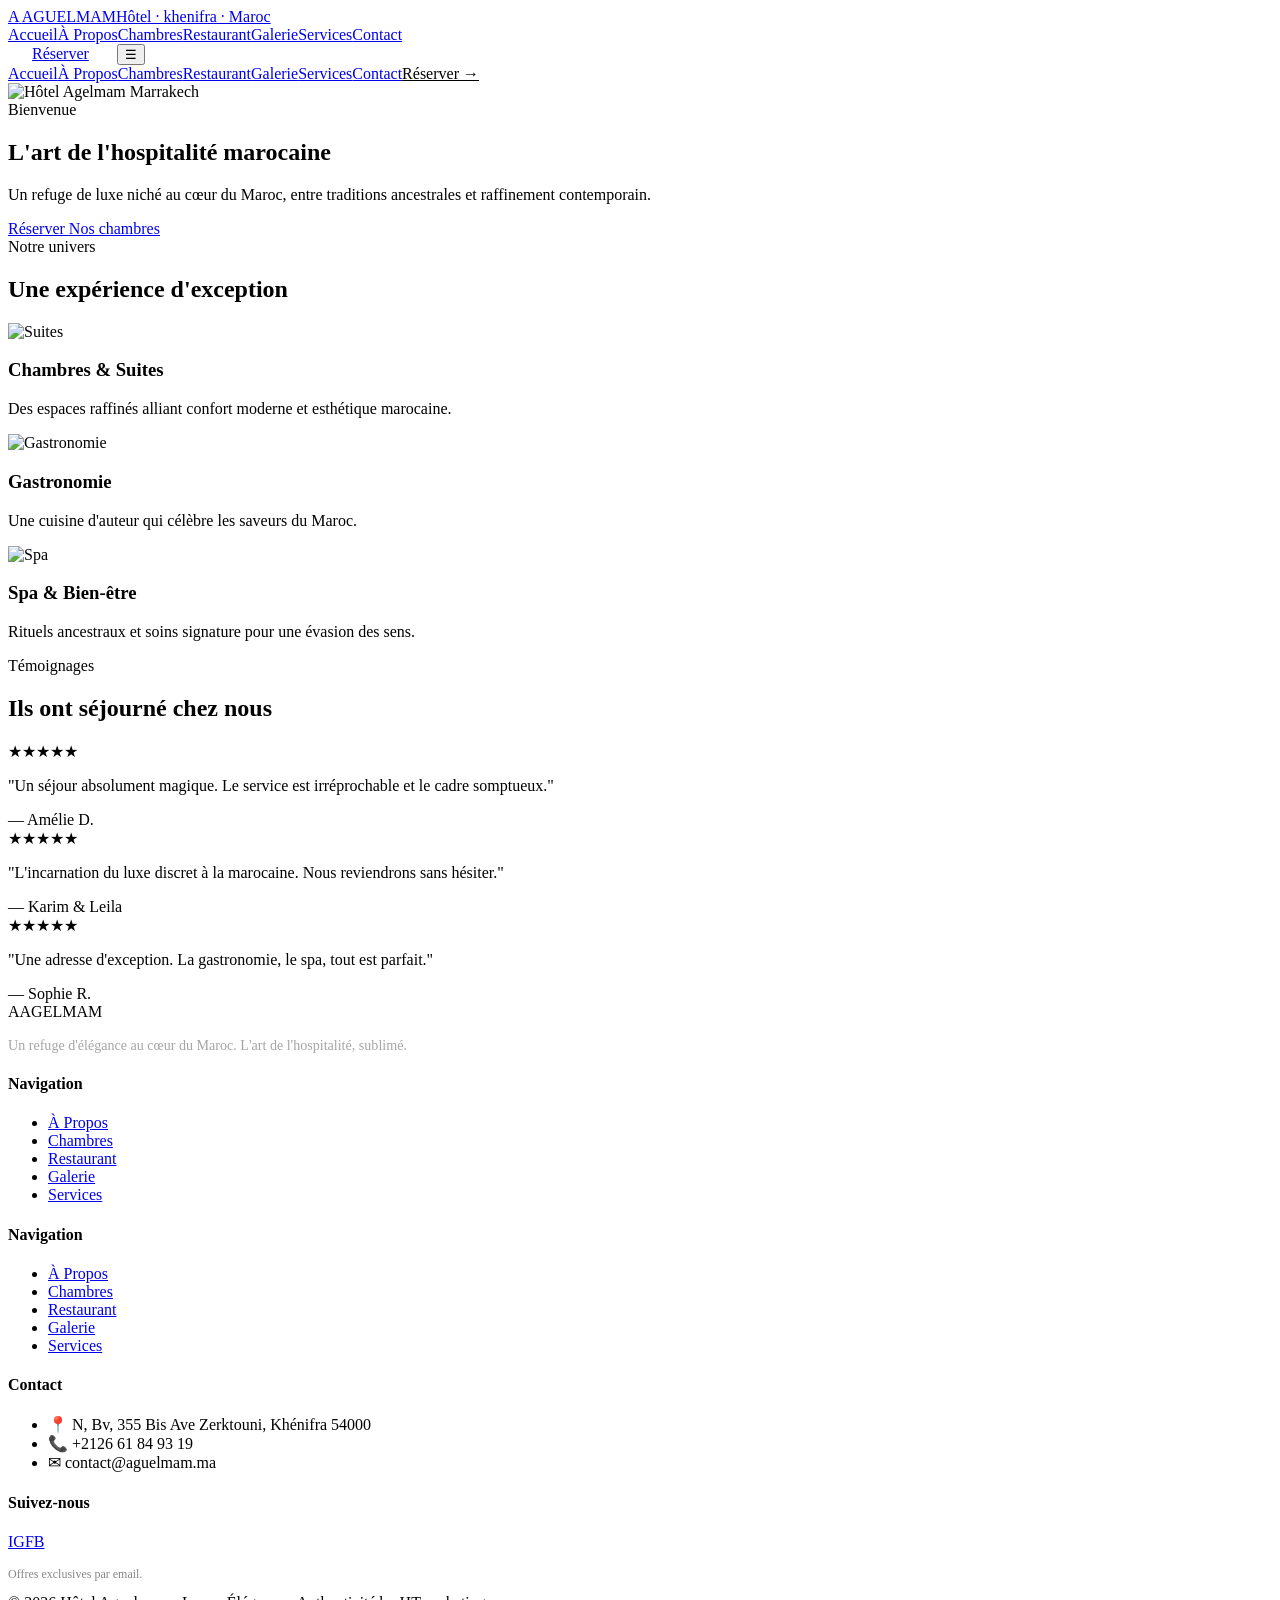
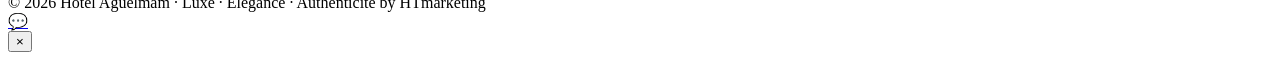
==== index.html @ d1f53323 "Add files via upload" ====
<!DOCTYPE html>
<html lang="fr">
<head>
<meta charset="UTF-8">
<meta name="viewport" content="width=device-width,initial-scale=1">
<title>Hôtel Aguelmam khenifra — Luxe & Élégance au Maroc</title>
<meta name="description" content="Hôtel Aguelmam, refuge de luxe au Maroc. Chambres raffinées, gastronomie, spa et hospitalité d'exception.">
<meta property="og:title" content="Hôtel Agelmam — Luxe & Élégance au Maroc">
<meta property="og:description" content="Hôtel Agelmam, refuge de luxe au Maroc. Chambres raffinées, gastronomie, spa et hospitalité d'exception.">
<meta property="og:type" content="website">
<meta name="twitter:card" content="summary_large_image">
<link rel="preconnect" href="https://fonts.googleapis.com">
<link rel="preconnect" href="https://fonts.gstatic.com" crossorigin>
<link href="https://fonts.googleapis.com/css2?family=Playfair+Display:wght@400;500;600;700&family=Inter:wght@300;400;500;600&display=swap" rel="stylesheet">
<link rel="stylesheet" href="css/style.css">
</head>
<body>
<header class="site" id="siteHeader">
  <div class="nav">
    <a href="index.html" class="brand">
      <span class="brand-logo">A</span>
      <span class="brand-name"><span class="n">AGUELMAM</span><span class="s">Hôtel · khenifra · Maroc</span></span>
    </a>
    <nav class="nav-links"><a href="index.html" class="active">Accueil</a><a href="a-propos.html" class="">À Propos</a><a href="chambres.html" class="">Chambres</a><a href="restaurant.html" class="">Restaurant</a><a href="galerie.html" class="">Galerie</a><a href="services.html" class="">Services</a><a href="contact.html" class="">Contact</a></nav>
    <a href="reservation.html" class="btn btn-red nav-cta" style="padding:.7rem 1.5rem">Réserver</a>
    <button class="burger" id="burger" aria-label="Menu">☰</button>
  </div>
  <div class="mobile-menu" id="mobileMenu"><a href="index.html">Accueil</a><a href="a-propos.html">À Propos</a><a href="chambres.html">Chambres</a><a href="restaurant.html">Restaurant</a><a href="galerie.html">Galerie</a><a href="services.html">Services</a><a href="contact.html">Contact</a><a href="reservation.html" style="color:var(--red-light);margin-top:.5rem">Réserver →</a></div>
</header>
<section class="hero">
  <img class="bg" src="images/hero.jpg" alt="Hôtel Agelmam Marrakech">
  <div class="hero-content">
    <span class="eyebrow">Bienvenue</span>
    <h1>L'art de <span class="red-text">l'hospitalité</span> marocaine</h1>
    <p>Un refuge de luxe niché au cœur du Maroc, entre traditions ancestrales et raffinement contemporain.</p>
    <div class="hero-cta">
     <a href="https://www.booking.com/hotel/ma/aguelmam.fr.html?aid=318615&label=New_French_FR_MA_26194234825-9NoJ4HrebFAr3iD1HWvj5gSM813024438222%3Apl%3Ata%3Ap1%3Ap2%3Aac%3Aap%3Aneg%3Afi%3Atikwl-194593856425%3Alp9260923%3Ali%3Adem%3Adm%3Aag26194234825%3Acmp388236625-9mdnR9%401783449981&sid=403a6f4781db33fbe6a3b3b63bbc7a65&all_sr_blocks=1682370003_439978169_3_2_0&checkin=2026-07-21&checkout=2026-07-28&dest_id=-37492&dest_type=city&dist=0&group_adults=2&group_children=0&hapos=1&highlighted_blocks=1682370003_439978169_3_2_0&hpos=1&matching_block_id=1682370003_439978169_3_2_0&no_rooms=1&req_adults=2&req_children=0&room1=A%2CA&sb_price_type=total&sr_order=popularity&sr_pri_blocks=1682370003_439978169_3_2_0__35700&srepoch=1783478584&srpvid=7fa3131594fa03c0&type=total&ucfs=1&" class="btn btn-red" target="_blank" rel="noopener">
    Réserver
</a>
      <a href="chambres.html" class="btn btn-outline">Nos chambres</a>
    </div>
  </div>
</section>

<section class="pad container reveal">
  <div class="section-head"><span class="eyebrow">Notre univers</span><h2>Une expérience <span class="red-text">d'exception</span></h2></div>
  <div class="grid grid-3">
    <div class="card"><img src="images/room-suite.jpg" alt="Suites"><div class="card-body"><h3>Chambres & Suites</h3><p>Des espaces raffinés alliant confort moderne et esthétique marocaine.</p></div></div>
    <div class="card"><img src="images/dish.jpg" alt="Gastronomie"><div class="card-body"><h3>Gastronomie</h3><p>Une cuisine d'auteur qui célèbre les saveurs du Maroc.</p></div></div>
    <div class="card"><img src="images/spa.jpg" alt="Spa"><div class="card-body"><h3>Spa & Bien-être</h3><p>Rituels ancestraux et soins signature pour une évasion des sens.</p></div></div>
  </div>
</section>

<section class="pad container reveal">
  <div class="section-head"><span class="eyebrow">Témoignages</span><h2>Ils ont <span class="red-text">séjourné</span> chez nous</h2></div>
  <div class="grid grid-3">
    <div class="review"><div class="stars">★★★★★</div><p>"Un séjour absolument magique. Le service est irréprochable et le cadre somptueux."</p><div class="who">— Amélie D.</div></div>
    <div class="review"><div class="stars">★★★★★</div><p>"L'incarnation du luxe discret à la marocaine. Nous reviendrons sans hésiter."</p><div class="who">— Karim & Leila</div></div>
    <div class="review"><div class="stars">★★★★★</div><p>"Une adresse d'exception. La gastronomie, le spa, tout est parfait."</p><div class="who">— Sophie R.</div></div>
  </div>
</section>
<footer class="site">
  <div class="cols">
    <div>
      <div class="brand" style="margin-bottom:1rem"><span class="brand-logo">A</span><span class="brand-name"><span class="n">AGELMAM</span></span></div>
      <p style="color:#a5a5a5;font-size:.88rem">Un refuge d'élégance au cœur du Maroc. L'art de l'hospitalité, sublimé.</p>
    </div>
    <div><h4>Navigation</h4><ul>
      <li><a href="a-propos.html">À Propos</a></li>
      <li><a href="chambres.html">Chambres</a></li>
      <li><a href="restaurant.html">Restaurant</a></li>
      <li><a href="galerie.html">Galerie</a></li>
      <li><a href="services.html">Services</a></li>
    </ul></div>
    <div><h4>Navigation</h4><ul>
      <li><a href="a-propos.html">À Propos</a></li>
      <li><a href="chambres.html">Chambres</a></li>
      <li><a href="restaurant.html">Restaurant</a></li>
      <li><a href="galerie.html">Galerie</a></li>
      <li><a href="services.html">Services</a></li>
    </ul></div>
    <div><h4>Contact</h4><ul>
      <li>📍 N, Bv, 355 Bis Ave Zerktouni, Khénifra 54000</li>
      <li>📞 +2126 61 84 93 19</li>
      <li>✉ contact@aguelmam.ma</li>
    </ul></div>
    <div><h4>Suivez-nous</h4>
      <div class="socials"><a href="#" aria-label="Instagram">IG</a><a href="#" aria-label="Facebook">FB</a></div>
      <p style="color:#888;font-size:.75rem;margin-top:1rem">Offres exclusives par email.</p>
    </div>
  </div>
  <div class="bottom">© 2026 Hôtel Aguelmam · Luxe · Élégance · Authenticité by HTmarketing</div>
</footer>
<a href="https://wa.me/61849319" class="wa-float" aria-label="WhatsApp" target="_blank" rel="noopener">💬</a>
<div class="lb" id="lightbox"><button class="close" id="lbClose">×</button><img id="lbImg" alt=""></div>
<script src="js/main.js"></script>
</body></html>
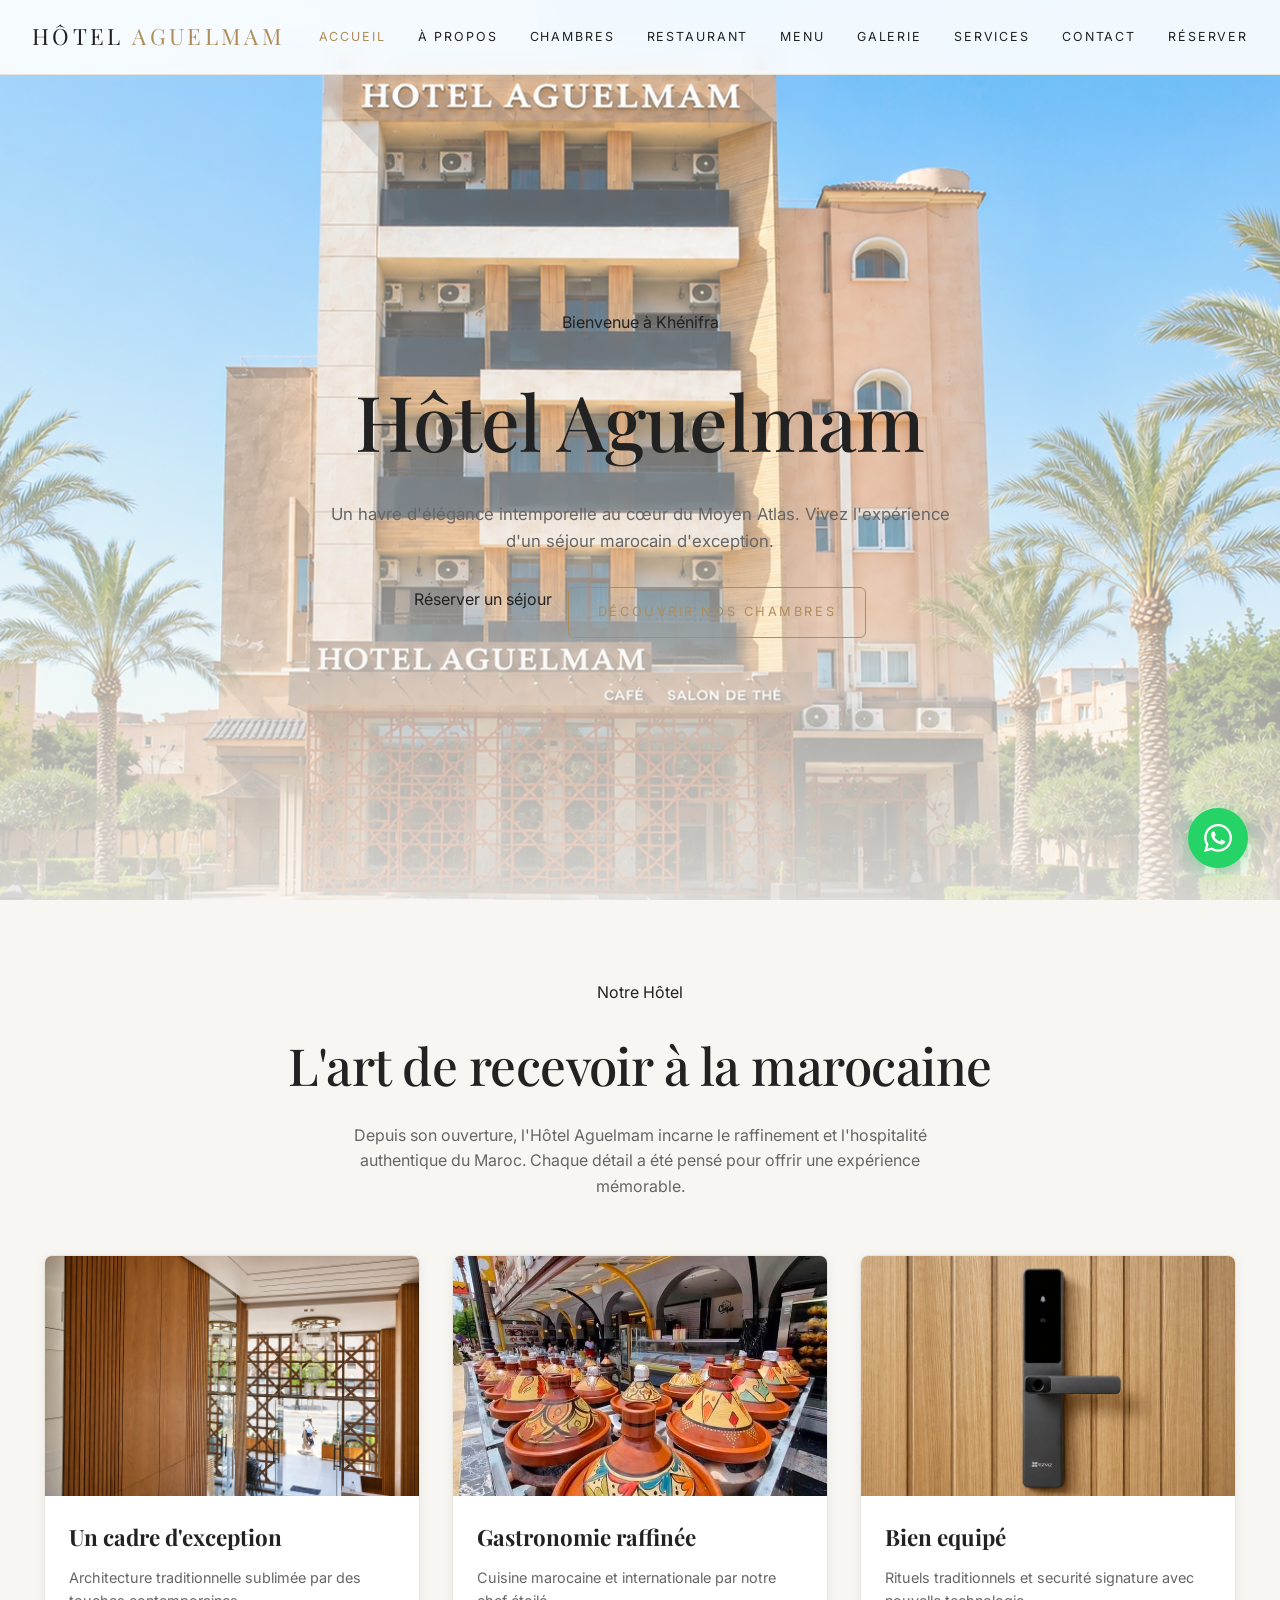
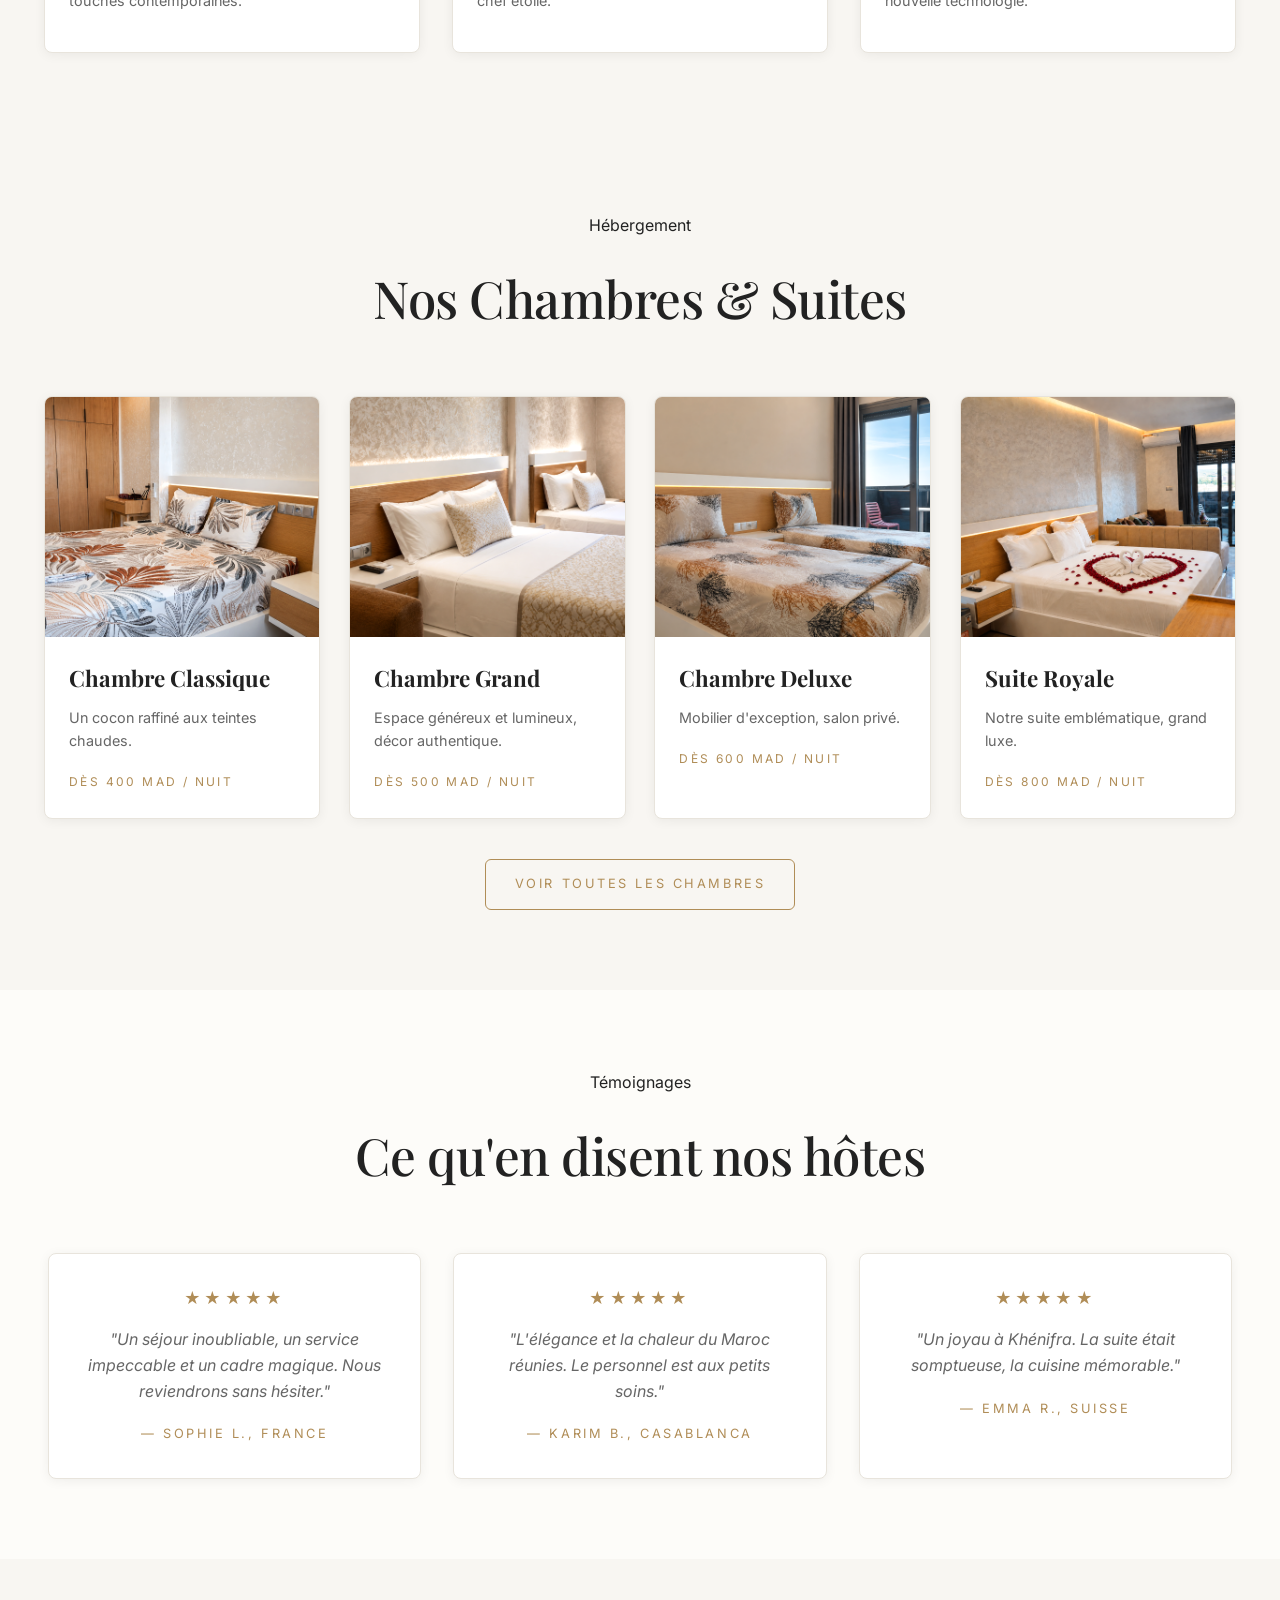
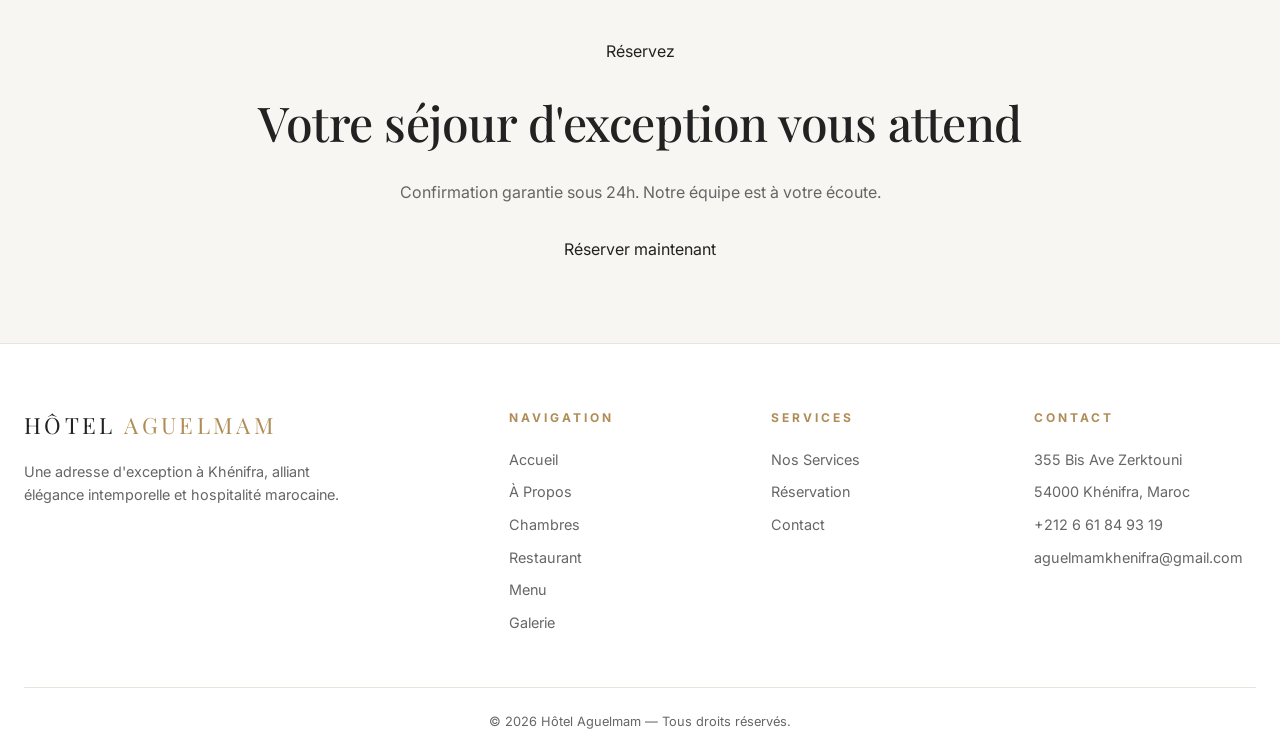
==== commit bc31abec: "kk" ====
--- a/index.html
+++ b/index.html
@@ -1,97 +1,138 @@
 <!DOCTYPE html>
 <html lang="fr">
 <head>
-<meta charset="UTF-8">
-<meta name="viewport" content="width=device-width,initial-scale=1">
-<title>Hôtel Aguelmam khenifra — Luxe & Élégance au Maroc</title>
-<meta name="description" content="Hôtel Aguelmam, refuge de luxe au Maroc. Chambres raffinées, gastronomie, spa et hospitalité d'exception.">
-<meta property="og:title" content="Hôtel Agelmam — Luxe & Élégance au Maroc">
-<meta property="og:description" content="Hôtel Agelmam, refuge de luxe au Maroc. Chambres raffinées, gastronomie, spa et hospitalité d'exception.">
-<meta property="og:type" content="website">
-<meta name="twitter:card" content="summary_large_image">
-<link rel="preconnect" href="https://fonts.googleapis.com">
-<link rel="preconnect" href="https://fonts.gstatic.com" crossorigin>
-<link href="https://fonts.googleapis.com/css2?family=Playfair+Display:wght@400;500;600;700&family=Inter:wght@300;400;500;600&display=swap" rel="stylesheet">
-<link rel="stylesheet" href="css/style.css">
+  <meta charset="UTF-8" />
+  <meta name="viewport" content="width=device-width, initial-scale=1.0" />
+  <title>Hôtel Aguelmam — Luxe & Élégance à Khénifra</title>
+  <meta name="description" content="Découvrez l'Hôtel Aguelmam à Khénifra : chambres et suites de luxe, restaurant gastronomique, spa et hospitalité marocaine d'exception." />
+  <meta property="og:title" content="Hôtel Aguelmam — Luxe & Élégance à Khénifra" />
+  <meta property="og:description" content="Découvrez l'Hôtel Aguelmam à Khénifra : chambres et suites de luxe, restaurant gastronomique, spa et hospitalité marocaine d'exception." />
+  <meta property="og:type" content="website" />
+  <link rel="preconnect" href="https://fonts.googleapis.com" />
+  <link rel="preconnect" href="https://fonts.gstatic.com" crossorigin />
+  <link href="https://fonts.googleapis.com/css2?family=Playfair+Display:wght@400;500;600&family=Inter:wght@300;400;500;600&display=swap" rel="stylesheet" />
+  <link rel="stylesheet" href="assets/css/style.css" />
 </head>
 <body>
-<header class="site" id="siteHeader">
-  <div class="nav">
-    <a href="index.html" class="brand">
-      <span class="brand-logo">A</span>
-      <span class="brand-name"><span class="n">AGUELMAM</span><span class="s">Hôtel · khenifra · Maroc</span></span>
-    </a>
-    <nav class="nav-links"><a href="index.html" class="active">Accueil</a><a href="a-propos.html" class="">À Propos</a><a href="chambres.html" class="">Chambres</a><a href="restaurant.html" class="">Restaurant</a><a href="galerie.html" class="">Galerie</a><a href="services.html" class="">Services</a><a href="contact.html" class="">Contact</a></nav>
-    <a href="reservation.html" class="btn btn-red nav-cta" style="padding:.7rem 1.5rem">Réserver</a>
-    <button class="burger" id="burger" aria-label="Menu">☰</button>
-  </div>
-  <div class="mobile-menu" id="mobileMenu"><a href="index.html">Accueil</a><a href="a-propos.html">À Propos</a><a href="chambres.html">Chambres</a><a href="restaurant.html">Restaurant</a><a href="galerie.html">Galerie</a><a href="services.html">Services</a><a href="contact.html">Contact</a><a href="reservation.html" style="color:var(--red-light);margin-top:.5rem">Réserver →</a></div>
-</header>
-<section class="hero">
-  <img class="bg" src="images/hero.jpg" alt="Hôtel Agelmam Marrakech">
-  <div class="hero-content">
-    <span class="eyebrow">Bienvenue</span>
-    <h1>L'art de <span class="red-text">l'hospitalité</span> marocaine</h1>
-    <p>Un refuge de luxe niché au cœur du Maroc, entre traditions ancestrales et raffinement contemporain.</p>
-    <div class="hero-cta">
-     <a href="https://www.booking.com/hotel/ma/aguelmam.fr.html?aid=318615&label=New_French_FR_MA_26194234825-9NoJ4HrebFAr3iD1HWvj5gSM813024438222%3Apl%3Ata%3Ap1%3Ap2%3Aac%3Aap%3Aneg%3Afi%3Atikwl-194593856425%3Alp9260923%3Ali%3Adem%3Adm%3Aag26194234825%3Acmp388236625-9mdnR9%401783449981&sid=403a6f4781db33fbe6a3b3b63bbc7a65&all_sr_blocks=1682370003_439978169_3_2_0&checkin=2026-07-21&checkout=2026-07-28&dest_id=-37492&dest_type=city&dist=0&group_adults=2&group_children=0&hapos=1&highlighted_blocks=1682370003_439978169_3_2_0&hpos=1&matching_block_id=1682370003_439978169_3_2_0&no_rooms=1&req_adults=2&req_children=0&room1=A%2CA&sb_price_type=total&sr_order=popularity&sr_pri_blocks=1682370003_439978169_3_2_0__35700&srepoch=1783478584&srpvid=7fa3131594fa03c0&type=total&ucfs=1&" class="btn btn-red" target="_blank" rel="noopener">
-    Réserver
-</a>
-      <a href="chambres.html" class="btn btn-outline">Nos chambres</a>
+  <header class="site-header">
+    <a href="index.html" class="logo">Hôtel <span>Aguelmam</span></a>
+    <nav class="nav">
+      <a href="index.html">Accueil</a>
+      <a href="a-propos.html">À Propos</a>
+      <a href="chambres.html">Chambres</a>
+      <a href="restaurant.html">Restaurant</a>
+      <a href="menu.html">Menu</a>
+      <a href="galerie.html">Galerie</a>
+      <a href="services.html">Services</a>
+      <a href="contact.html">Contact</a>
+      <a href="reservation.html" class="btn-red">Réserver</a>
+    </nav>
+    <button class="menu-btn" aria-label="Menu">☰</button>
+  </header>
+  
+  <section class="hero">
+    <img src="assets/images/hero.jpg" alt="Hôtel Aguelmam" class="hero-img" />
+    <div class="hero-overlay"></div>
+    <div class="hero-content">
+      <span class="red-divider">Bienvenue à Khénifra</span>
+      <h1 class="font-display">Hôtel <span class="red-text">Aguelmam</span></h1>
+      <p>Un havre d'élégance intemporelle au cœur du Moyen Atlas. Vivez l'expérience d'un séjour marocain d'exception.</p>
+      <div class="hero-actions">
+        <a href="https://www.booking.com/hotel/ma/aguelmam-khenifra2.fr.html?aid=1376321&label=mkt123sc-769566c9-2590-459a-b2fd-91b4d5b155a3&sid=7dc924cb0d9f67ccc45be5beabd9aee2&all_sr_blocks=1688565202_440509239_3_1_0&checkin=2026-07-24&checkout=2026-07-29&dest_id=16885652&dest_type=hotel&dist=0&group_adults=2&group_children=0&hapos=1&highlighted_blocks=1688565202_440509239_3_1_0&hpos=1&matching_block_id=1688565202_440509239_3_1_0&no_rooms=1&req_adults=2&req_children=0&room1=A%2CA&sb_price_type=total&sr_order=popularity&sr_pri_blocks=1688565202_440509239_3_1_0__25500&srepoch=1784339428&srpvid=7daf0cef9762002e&type=total&ucfs=1&#hotelTmpl" class="btn-red">Réserver un séjour</a>
+        <a href="chambres.html" class="btn-outline">Découvrir nos chambres</a>
+      </div>
     </div>
-  </div>
-</section>
+  </section>
 
-<section class="pad container reveal">
-  <div class="section-head"><span class="eyebrow">Notre univers</span><h2>Une expérience <span class="red-text">d'exception</span></h2></div>
-  <div class="grid grid-3">
-    <div class="card"><img src="images/room-suite.jpg" alt="Suites"><div class="card-body"><h3>Chambres & Suites</h3><p>Des espaces raffinés alliant confort moderne et esthétique marocaine.</p></div></div>
-    <div class="card"><img src="images/dish.jpg" alt="Gastronomie"><div class="card-body"><h3>Gastronomie</h3><p>Une cuisine d'auteur qui célèbre les saveurs du Maroc.</p></div></div>
-    <div class="card"><img src="images/spa.jpg" alt="Spa"><div class="card-body"><h3>Spa & Bien-être</h3><p>Rituels ancestraux et soins signature pour une évasion des sens.</p></div></div>
-  </div>
-</section>
+  <section class="section">
+    <div class="section-title">
+      <span class="red-divider">Notre Hôtel</span>
+      <h2 class="font-display">L'art de recevoir <span class="red-text">à la marocaine</span></h2>
+      <p>Depuis son ouverture, l'Hôtel Aguelmam incarne le raffinement et l'hospitalité authentique du Maroc. Chaque détail a été pensé pour offrir une expérience mémorable.</p>
+    </div>
+    <div class="grid-3">
+      <div class="card"><img src="assets/images/lobby.jpg" alt="Lobby" /><div class="card-body"><h3>Un cadre d'exception</h3><p>Architecture traditionnelle sublimée par des touches contemporaines.</p></div></div>
+      <div class="card"><img src="assets/images/dish - Copie.jpg" alt="Restaurant" /><div class="card-body"><h3>Gastronomie raffinée</h3><p>Cuisine marocaine et internationale par notre chef étoilé.</p></div></div>
+      <div class="card"><img src="assets/images/spa.jpg" alt="Spa" /><div class="card-body"><h3>Bien equipé </h3><p>Rituels traditionnels et securité  signature  avec nouvelle technologie.</p></div></div>
+    </div>
+  </section>
 
-<section class="pad container reveal">
-  <div class="section-head"><span class="eyebrow">Témoignages</span><h2>Ils ont <span class="red-text">séjourné</span> chez nous</h2></div>
-  <div class="grid grid-3">
-    <div class="review"><div class="stars">★★★★★</div><p>"Un séjour absolument magique. Le service est irréprochable et le cadre somptueux."</p><div class="who">— Amélie D.</div></div>
-    <div class="review"><div class="stars">★★★★★</div><p>"L'incarnation du luxe discret à la marocaine. Nous reviendrons sans hésiter."</p><div class="who">— Karim & Leila</div></div>
-    <div class="review"><div class="stars">★★★★★</div><p>"Une adresse d'exception. La gastronomie, le spa, tout est parfait."</p><div class="who">— Sophie R.</div></div>
-  </div>
-</section>
-<footer class="site">
-  <div class="cols">
-    <div>
-      <div class="brand" style="margin-bottom:1rem"><span class="brand-logo">A</span><span class="brand-name"><span class="n">AGELMAM</span></span></div>
-      <p style="color:#a5a5a5;font-size:.88rem">Un refuge d'élégance au cœur du Maroc. L'art de l'hospitalité, sublimé.</p>
+  <section class="section">
+    <div class="section-title">
+      <span class="red-divider">Hébergement</span>
+      <h2 class="font-display">Nos Chambres & <span class="red-text">Suites</span></h2>
     </div>
-    <div><h4>Navigation</h4><ul>
-      <li><a href="a-propos.html">À Propos</a></li>
-      <li><a href="chambres.html">Chambres</a></li>
-      <li><a href="restaurant.html">Restaurant</a></li>
-      <li><a href="galerie.html">Galerie</a></li>
-      <li><a href="services.html">Services</a></li>
-    </ul></div>
-    <div><h4>Navigation</h4><ul>
-      <li><a href="a-propos.html">À Propos</a></li>
-      <li><a href="chambres.html">Chambres</a></li>
-      <li><a href="restaurant.html">Restaurant</a></li>
-      <li><a href="galerie.html">Galerie</a></li>
-      <li><a href="services.html">Services</a></li>
-    </ul></div>
-    <div><h4>Contact</h4><ul>
-      <li>📍 N, Bv, 355 Bis Ave Zerktouni, Khénifra 54000</li>
-      <li>📞 +2126 61 84 93 19</li>
-      <li>✉ contact@aguelmam.ma</li>
-    </ul></div>
-    <div><h4>Suivez-nous</h4>
-      <div class="socials"><a href="#" aria-label="Instagram">IG</a><a href="#" aria-label="Facebook">FB</a></div>
-      <p style="color:#888;font-size:.75rem;margin-top:1rem">Offres exclusives par email.</p>
+    <div class="grid-4">
+      <div class="card"><img src="assets/images/room-standard.jpg" alt="Classique" /><div class="card-body"><h3>Chambre Classique</h3><p>Un cocon raffiné aux teintes chaudes.</p><span class="card-price">Dès 400 MAD / nuit</span></div></div>
+      <div class="card"><img src="assets/images/room-grand.jpg" alt="Grand" /><div class="card-body"><h3>Chambre Grand</h3><p>Espace généreux et lumineux, décor authentique.</p><span class="card-price">Dès 500 MAD / nuit</span></div></div>
+      <div class="card"><img src="assets/images/room-deluxe.jpg" alt="Deluxe" /><div class="card-body"><h3>Chambre Deluxe</h3><p>Mobilier d'exception, salon privé.</p><span class="card-price">Dès 600 MAD / nuit</span></div></div>
+      <div class="card"><img src="assets/images/room-suite.jpg" alt="Suite" /><div class="card-body"><h3>Suite Royale</h3><p>Notre suite emblématique, grand luxe.</p><span class="card-price">Dès 800 MAD / nuit</span></div></div>
     </div>
-  </div>
-  <div class="bottom">© 2026 Hôtel Aguelmam · Luxe · Élégance · Authenticité by HTmarketing</div>
-</footer>
-<a href="https://wa.me/61849319" class="wa-float" aria-label="WhatsApp" target="_blank" rel="noopener">💬</a>
-<div class="lb" id="lightbox"><button class="close" id="lbClose">×</button><img id="lbImg" alt=""></div>
-<script src="js/main.js"></script>
-</body></html>+    <div style="text-align:center;margin-top:2.5rem"><a href="chambres.html" class="btn-outline">Voir toutes les chambres</a></div>
+  </section>
+
+  <section class="testimonials">
+    <div class="section" style="padding-top:0;padding-bottom:0">
+      <div class="section-title">
+        <span class="red-divider">Témoignages</span>
+        <h2 class="font-display">Ce qu'en <span class="red-text">disent nos hôtes</span></h2>
+      </div>
+      <div class="grid-3">
+        <div class="testimonial"><div class="stars">★★★★★</div><p>"Un séjour inoubliable, un service impeccable et un cadre magique. Nous reviendrons sans hésiter."</p><cite>— Sophie L., France</cite></div>
+        <div class="testimonial"><div class="stars">★★★★★</div><p>"L'élégance et la chaleur du Maroc réunies. Le personnel est aux petits soins."</p><cite>— Karim B., Casablanca</cite></div>
+        <div class="testimonial"><div class="stars">★★★★★</div><p>"Un joyau à Khénifra. La suite était somptueuse, la cuisine mémorable."</p><cite>— Emma R., Suisse</cite></div>
+      </div>
+    </div>
+  </section>
+
+  <section class="section" style="text-align:center">
+    <span class="red-divider">Réservez</span>
+    <h2 class="font-display" style="font-size:clamp(2rem,4vw,3rem);margin:1.2rem 0">Votre séjour <span class="red-text">d'exception</span> vous attend</h2>
+    <p style="color:var(--muted);max-width:560px;margin:0 auto 2rem">Confirmation garantie sous 24h. Notre équipe est à votre écoute.</p>
+    <a href="reservation.html" class="btn-red">Réserver maintenant</a>
+  </section>
+  <footer class="site-footer">
+    <div class="footer-grid">
+      <div>
+        <div class="logo" style="margin-bottom:1rem">Hôtel <span>Aguelmam</span></div>
+        <p style="color:var(--muted);font-size:.9rem;max-width:340px">Une adresse d'exception à Khénifra, alliant élégance intemporelle et hospitalité marocaine.</p>
+      </div>
+      <div>
+        <h4>Navigation</h4>
+        <ul>
+          <li><a href="index.html">Accueil</a></li>
+          <li><a href="a-propos.html">À Propos</a></li>
+          <li><a href="chambres.html">Chambres</a></li>
+          <li><a href="restaurant.html">Restaurant</a></li>
+          <li><a href="menu.html">Menu</a></li>
+          <li><a href="galerie.html">Galerie</a></li>
+        </ul>
+      </div>
+      <div>
+        <h4>Services</h4>
+        <ul>
+          <li><a href="services.html">Nos Services</a></li>
+          <li><a href="reservation.html">Réservation</a></li>
+          <li><a href="contact.html">Contact</a></li>
+        </ul>
+      </div>
+      <div>
+        <h4>Contact</h4>
+        <ul>
+          <li>355 Bis Ave Zerktouni</li>
+          <li>54000 Khénifra, Maroc</li>
+          <li>+212 6 61 84 93 19</li>
+          <li>aguelmamkhenifra@gmail.com</li>
+        </ul>
+      </div>
+    </div>
+    <div class="footer-bottom">© 2026 Hôtel Aguelmam — Tous droits réservés.</div>
+  </footer>
+  <a href="https://wa.me/212661849319?text=Bonjour,%20je%20souhaite%20réserver%20une%20table%20à%20l'Hôtel%20Aguelmam." class="whatsapp-float" target="_blank" rel="noopener">
+    <svg viewBox="0 0 24 24" fill="currentColor" width="28" height="28">
+      <path d="M17.472 14.382c-.297-.149-1.758-.867-2.03-.967-.273-.099-.471-.148-.67.15-.197.297-.767.966-.94 1.164-.173.199-.347.223-.644.075-.297-.15-1.255-.463-2.39-1.475-.883-.788-1.48-1.761-1.653-2.059-.173-.297-.018-.458.13-.606.134-.133.298-.347.446-.52.149-.174.198-.298.298-.497.099-.198.05-.371-.025-.52-.075-.149-.669-1.612-.916-2.207-.242-.579-.487-.5-.669-.51-.173-.008-.371-.01-.57-.01-.198 0-.52.074-.792.372-.272.297-1.04 1.016-1.04 2.479 0 1.462 1.065 2.875 1.213 3.074.149.198 2.096 3.2 5.077 4.487.709.306 1.262.489 1.694.625.712.227 1.36.195 1.871.118.571-.085 1.758-.719 2.006-1.413.248-.694.248-1.289.173-1.413-.074-.124-.272-.198-.57-.347m-5.421 7.403h-.004a9.87 9.87 0 01-5.031-1.378l-.361-.214-3.741.982.998-3.648-.235-.374a9.86 9.86 0 01-1.51-5.26c.001-5.45 4.436-9.884 9.888-9.884 2.64 0 5.122 1.03 6.988 2.898a9.825 9.825 0 012.893 6.994c-.003 5.45-4.437 9.884-9.885 9.884m8.413-18.297A11.815 11.815 0 0012.05 0C5.495 0 .16 5.335.157 11.892c0 2.096.547 4.142 1.588 5.945L.057 24l6.305-1.654a11.882 11.882 0 005.683 1.448h.005c6.574 0 11.909-5.335 11.913-11.893a11.821 11.821 0 00-3.48-8.413z"/>
+    </svg>
+  </a>
+  <script src="assets/js/main.js"></script>
+</body>
+</html>
--- a/assets/css/style.css
+++ b/assets/css/style.css
@@ -0,0 +1,673 @@
+/* Hôtel Aguelmam — Thème Lumière Luxe */
+:root {
+  --gold: #B08D57;
+  --gold-dark: #8B6D3F;
+  --burgundy: #8B1E24;
+  --burgundy-dark: #6B1520;
+  --bg: #F8F6F2;
+  --bg-alt: #FDFCF9;
+  --card: #FFFFFF;
+  --card-alt: #FAF8F5;
+  --border: #E8E4DC;
+  --border-light: #F0EDE6;
+  --fg: #222222;
+  --muted: #666666;
+  --muted-light: #999999;
+}
+* { box-sizing: border-box; margin: 0; padding: 0; }
+html { scroll-behavior: smooth; }
+body {
+  font-family: 'Inter', system-ui, sans-serif;
+  background: var(--bg);
+  color: var(--fg);
+  line-height: 1.6;
+  -webkit-font-smoothing: antialiased;
+}
+img { max-width: 100%; display: block; }
+a { color: inherit; text-decoration: none; }
+.font-display { font-family: 'Playfair Display', serif; font-weight: 500; letter-spacing: -0.01em; }
+.gold-text { color: var(--gold); }
+.gold-divider {
+  display: inline-block;
+  color: var(--gold);
+  font-size: 0.7rem;
+  text-transform: uppercase;
+  letter-spacing: 0.3em;
+  padding-bottom: 0.5rem;
+  border-bottom: 1px solid var(--gold);
+}
+.btn-gold {
+  display: inline-block;
+  background: var(--gold);
+  color: #fff;
+  padding: 0.9rem 1.8rem;
+  font-size: 0.8rem;
+  text-transform: uppercase;
+  letter-spacing: 0.2em;
+  border: 1px solid var(--gold);
+  cursor: pointer;
+  transition: all 0.25s;
+  border-radius: 6px;
+  box-shadow: 0 2px 8px rgba(176, 141, 87, 0.3);
+}
+.btn-gold:hover { background: var(--gold-dark); border-color: var(--gold-dark); box-shadow: 0 4px 12px rgba(176, 141, 87, 0.4); }
+.btn-outline {
+  display: inline-block;
+  background: transparent;
+  color: var(--gold);
+  padding: 0.9rem 1.8rem;
+  font-size: 0.8rem;
+  text-transform: uppercase;
+  letter-spacing: 0.2em;
+  border: 1px solid var(--gold);
+  cursor: pointer;
+  transition: all 0.25s;
+  border-radius: 6px;
+}
+.btn-outline:hover { background: rgba(176, 141, 87, 0.08); }
+
+/* HEADER */
+.site-header {
+  position: fixed; top: 0; left: 0; right: 0; z-index: 50;
+  padding: 1.2rem 2rem;
+  display: flex; align-items: center; justify-content: space-between;
+  background: rgba(255, 255, 255, 0.9);
+  backdrop-filter: blur(12px);
+  border-bottom: 1px solid var(--border);
+  transition: background 0.3s, box-shadow 0.3s;
+}
+.site-header.scrolled {
+  background: rgba(255, 255, 255, 0.98);
+  box-shadow: 0 2px 20px rgba(0, 0, 0, 0.08);
+}
+.logo { font-family: 'Playfair Display', serif; font-size: 1.4rem; letter-spacing: 0.15em; text-transform: uppercase; color: var(--fg); }
+.logo span { color: var(--gold); }
+.nav { display: flex; gap: 2rem; align-items: center; }
+.nav a { font-size: 0.78rem; text-transform: uppercase; letter-spacing: 0.15em; transition: color 0.2s; color: var(--fg); }
+.nav a:hover, .nav a.active { color: var(--gold); }
+.nav .btn-gold { padding: 0.6rem 1.2rem; font-size: 0.7rem; }
+.menu-btn { display: none; background: transparent; border: none; color: var(--fg); cursor: pointer; }
+
+@media (max-width: 900px) {
+  .menu-btn { display: block; }
+  .nav { display: none; position: absolute; top: 100%; left: 0; right: 0; flex-direction: column; background: var(--card); padding: 1.5rem; gap: 1.2rem; border-bottom: 1px solid var(--border); box-shadow: 0 4px 20px rgba(0, 0, 0, 0.1); }
+  .nav.open { display: flex; }
+}
+
+/* HERO */
+.hero {
+  position: relative;
+  height: 100vh;
+  min-height: 620px;
+  overflow: hidden;
+}
+.hero-img { position: absolute; inset: 0; width: 100%; height: 100%; object-fit: cover; filter: brightness(1.05); }
+.hero-overlay {
+  position: absolute; inset: 0;
+  background: linear-gradient(180deg, rgba(248,246,242,0.3) 0%, rgba(248,246,242,0.5) 60%, rgba(248,246,242,0.85) 100%);
+}
+.hero-content {
+  position: relative; z-index: 2;
+  height: 100%;
+  display: flex; flex-direction: column; align-items: center; justify-content: center;
+  text-align: center; padding: 5rem 1.5rem 2rem;
+}
+.hero-content h1 { font-size: clamp(2.5rem, 6vw, 5.5rem); margin: 1.5rem 0 1.2rem; max-width: 900px; color: var(--fg); }
+.hero-content p { color: var(--muted); max-width: 620px; margin-bottom: 2rem; font-size: 1.05rem; }
+.hero-actions { display: flex; gap: 1rem; flex-wrap: wrap; justify-content: center; }
+
+/* PAGE HERO */
+.page-hero { position: relative; height: 55vh; min-height: 420px; overflow: hidden; }
+.page-hero .hero-content { padding-top: 6rem; }
+.page-hero h1 { font-size: clamp(2.2rem, 5vw, 4.2rem); color: var(--fg); }
+
+/* SECTIONS */
+.section { max-width: 1240px; margin: 0 auto; padding: 5rem 1.5rem; }
+.section-lg { padding: 6rem 1.5rem; }
+.section-title { text-align: center; margin-bottom: 3.5rem; }
+.section-title h2 { font-size: clamp(2rem, 4vw, 3.4rem); margin-top: 1.2rem; margin-bottom: 1rem; }
+.section-title p { color: var(--muted); max-width: 640px; margin: 0 auto; }
+
+/* GRID CARDS */
+.grid-3 { display: grid; grid-template-columns: repeat(3, 1fr); gap: 2rem; }
+.grid-4 { display: grid; grid-template-columns: repeat(4, 1fr); gap: 1.8rem; }
+.grid-2 { display: grid; grid-template-columns: 1fr 1fr; gap: 3rem; align-items: center; }
+@media (max-width: 900px) {
+  .grid-3, .grid-4 { grid-template-columns: 1fr 1fr; gap: 1.5rem; }
+  .grid-2 { grid-template-columns: 1fr; gap: 2rem; }
+}
+@media (max-width: 560px) {
+  .grid-3, .grid-4 { grid-template-columns: 1fr; }
+}
+
+.card {
+  background: var(--card);
+  border: 1px solid var(--border);
+  overflow: hidden;
+  transition: transform 0.3s, border-color 0.3s, box-shadow 0.3s;
+  border-radius: 8px;
+  box-shadow: 0 2px 12px rgba(0, 0, 0, 0.06);
+}
+.card:hover { border-color: var(--gold); transform: translateY(-4px); box-shadow: 0 8px 24px rgba(0, 0, 0, 0.1); }
+.card img { width: 100%; height: 240px; object-fit: cover; filter: brightness(1.03); }
+.card-body { padding: 1.5rem; }
+.card-body h3 { font-family: 'Playfair Display', serif; font-size: 1.4rem; margin-bottom: 0.6rem; color: var(--fg); }
+.card-body p { color: var(--muted); font-size: 0.9rem; margin-bottom: 1rem; }
+.card-price { color: var(--gold); font-size: 0.75rem; text-transform: uppercase; letter-spacing: 0.2em; }
+
+/* ROOM DETAIL (chambres page) */
+.room-article { display: grid; grid-template-columns: 1fr 1fr; gap: 3rem; align-items: center; margin-bottom: 6rem; }
+.room-article.reverse .room-gallery { order: 2; }
+@media (max-width: 900px) {
+  .room-article, .room-article.reverse { grid-template-columns: 1fr; }
+  .room-article.reverse .room-gallery { order: 0; }
+}
+.room-gallery { position: relative; }
+.room-gallery-main {
+  position: relative;
+  overflow: hidden;
+  aspect-ratio: 4/3;
+  background: var(--card-alt);
+}
+.room-gallery-main img { width: 100%; height: 100%; object-fit: cover; display: none; filter: brightness(1.02); }
+.room-gallery-main img.active { display: block; }
+.room-gallery-nav {
+  position: absolute; top: 50%; transform: translateY(-50%);
+  width: 42px; height: 42px;
+  background: rgba(255,255,255,0.9); color: var(--fg);
+  border: 1px solid var(--border);
+  display: flex; align-items: center; justify-content: center;
+  cursor: pointer; transition: all 0.2s;
+  box-shadow: 0 2px 8px rgba(0, 0, 0, 0.1);
+}
+.room-gallery-nav:hover { background: var(--gold); border-color: var(--gold); color: #fff; }
+.room-gallery-nav.prev { left: 12px; }
+.room-gallery-nav.next { right: 12px; }
+.room-thumbs { display: grid; grid-template-columns: repeat(3, 1fr); gap: 0.5rem; margin-top: 0.6rem; }
+.room-thumbs img {
+  aspect-ratio: 4/3; object-fit: cover; cursor: pointer;
+  border: 1px solid var(--border); opacity: 0.7; transition: all 0.2s;
+  border-radius: 4px;
+}
+.room-thumbs img.active { border-color: var(--gold); opacity: 1; }
+.room-info h2 { font-size: clamp(1.8rem, 3.2vw, 2.8rem); margin: 1rem 0; color: var(--fg); }
+.room-specs {
+  display: grid; grid-template-columns: repeat(3, 1fr);
+  border-top: 1px solid var(--border); border-bottom: 1px solid var(--border);
+  padding: 1.2rem 0; margin: 1.5rem 0; font-size: 0.85rem;
+}
+.room-specs span { color: var(--gold); margin-right: 0.4rem; }
+
+/* GALLERY */
+.gallery-grid { display: grid; grid-template-columns: repeat(3, 1fr); gap: 0.6rem; }
+@media (max-width: 900px) { .gallery-grid { grid-template-columns: 1fr 1fr; } }
+@media (max-width: 560px) { .gallery-grid { grid-template-columns: 1fr; } }
+.gallery-grid img { aspect-ratio: 4/3; object-fit: cover; cursor: pointer; transition: opacity 0.3s; }
+.gallery-grid img:hover { opacity: 0.75; }
+
+.lightbox {
+  position: fixed; inset: 0; z-index: 100;
+  background: rgba(0,0,0,0.95);
+  display: none; align-items: center; justify-content: center;
+  padding: 2rem;
+}
+.lightbox.open { display: flex; }
+.lightbox img { max-width: 92vw; max-height: 88vh; object-fit: contain; }
+.lightbox-close {
+  position: absolute; top: 1.5rem; right: 2rem;
+  background: transparent; border: none; color: #fff; font-size: 2rem; cursor: pointer;
+}
+
+/* TESTIMONIALS */
+.testimonials { background: var(--bg-alt); padding: 5rem 1.5rem; }
+.testimonial {
+  background: var(--card); border: 1px solid var(--border);
+  padding: 2rem; text-align: center;
+  border-radius: 8px;
+  box-shadow: 0 2px 12px rgba(0, 0, 0, 0.06);
+}
+.testimonial p { color: var(--muted); font-style: italic; margin-bottom: 1rem; }
+.testimonial cite { color: var(--gold); font-size: 0.8rem; text-transform: uppercase; letter-spacing: 0.2em; font-style: normal; }
+.stars { color: var(--gold); margin-bottom: 1rem; letter-spacing: 0.2em; }
+
+/* CONTACT */
+.contact-info { display: flex; flex-direction: column; gap: 1.5rem; }
+.contact-item { display: flex; gap: 1rem; align-items: flex-start; }
+.contact-icon {
+  width: 46px; height: 46px; border: 1px solid var(--gold); color: var(--gold);
+  display: flex; align-items: center; justify-content: center; flex-shrink: 0;
+  font-size: 1rem;
+  background: var(--card-alt);
+  border-radius: 50%;
+}
+.contact-item .label { font-size: 0.7rem; text-transform: uppercase; letter-spacing: 0.25em; color: var(--gold); margin-bottom: 0.25rem; }
+.map-wrap { border: 1px solid var(--border); height: 480px; overflow: hidden; border-radius: 8px; }
+.map-wrap iframe { width: 100%; height: 100%; border: 0; }
+
+/* FORM */
+.form { background: var(--card); border: 1px solid var(--border); padding: 2rem; border-radius: 8px; box-shadow: 0 2px 12px rgba(0, 0, 0, 0.06); }
+.form-grid { display: grid; grid-template-columns: 1fr 1fr; gap: 1.2rem; }
+@media (max-width: 700px) { .form-grid { grid-template-columns: 1fr; } }
+.form label { display: block; margin-bottom: 1.2rem; }
+.form label span.lbl {
+  display: block;
+  font-size: 0.7rem; text-transform: uppercase; letter-spacing: 0.2em;
+  color: var(--gold); margin-bottom: 0.5rem;
+}
+.form input, .form select, .form textarea {
+  width: 100%; background: var(--bg-alt); border: 1px solid var(--border); color: var(--fg);
+  padding: 0.8rem 1rem; font-size: 0.9rem; font-family: inherit;
+  transition: border-color 0.2s;
+  border-radius: 4px;
+}
+.form input:focus, .form select:focus, .form textarea:focus { outline: none; border-color: var(--gold); }
+.aside-info { background: var(--card); border: 1px solid var(--border); padding: 2rem; border-radius: 8px; box-shadow: 0 2px 12px rgba(0, 0, 0, 0.06); }
+.aside-info ul { list-style: none; margin: 1rem 0; }
+.aside-info li { padding: 0.4rem 0; color: var(--muted); font-size: 0.9rem; }
+.aside-info li::before { content: "•"; color: var(--gold); margin-right: 0.6rem; }
+.price-list { border-top: 1px solid var(--border); padding-top: 1.2rem; margin-top: 1.2rem; }
+.price-list li { display: flex; justify-content: space-between; }
+.price-list li::before { content: ""; margin: 0; }
+.price-list li span { color: var(--gold); }
+
+/* MENU (restaurant) */
+.menu-list { max-width: 780px; margin: 0 auto; }
+.menu-item { display: flex; justify-content: space-between; align-items: baseline; padding: 1.2rem 0; border-bottom: 1px dashed var(--border); gap: 1rem; }
+.menu-item h4 { font-family: 'Playfair Display', serif; font-size: 1.2rem; margin-bottom: 0.3rem; color: var(--fg); }
+.menu-item p { color: var(--muted); font-size: 0.85rem; }
+.menu-item .price { color: var(--gold); font-weight: 500; white-space: nowrap; }
+
+/* MENU PAGE */
+.menu-nav {
+  position: sticky;
+  top: 0;
+  background: var(--card);
+  z-index: 100;
+  border-bottom: 1px solid var(--border);
+  box-shadow: 0 2px 10px rgba(0, 0, 0, 0.05);
+}
+.menu-nav-inner {
+  max-width: 1400px;
+  margin: 0 auto;
+  padding: 0 2rem;
+  overflow-x: auto;
+  white-space: nowrap;
+  scrollbar-width: none;
+  -ms-overflow-style: none;
+}
+.menu-nav-inner::-webkit-scrollbar {
+  display: none;
+}
+.menu-nav-link {
+  display: inline-block;
+  padding: 1rem 1.2rem;
+  color: var(--muted);
+  text-decoration: none;
+  font-size: 0.85rem;
+  text-transform: uppercase;
+  letter-spacing: 0.1em;
+  transition: color 0.3s, font-weight 0.3s, text-shadow 0.3s;
+  position: relative;
+}
+.menu-nav-link:hover {
+  color: var(--gold);
+}
+.menu-nav-link.active {
+  color: var(--gold);
+  font-weight: 500;
+  text-shadow: 0 0 20px rgba(176, 141, 87, 0.2);
+}
+.menu-nav-link.active::after {
+  content: '';
+  position: absolute;
+  bottom: 0;
+  left: 0;
+  right: 0;
+  height: 2px;
+  background: var(--gold);
+  animation: slideIn 0.3s ease;
+  box-shadow: 0 0 10px rgba(176, 141, 87, 0.4);
+}
+@keyframes slideIn {
+  from { transform: scaleX(0); }
+  to { transform: scaleX(1); }
+}
+.menu-search-section {
+  padding: 2rem 0;
+  background: var(--bg);
+}
+.menu-search-container {
+  max-width: 600px;
+  margin: 0 auto;
+  padding: 0 2rem;
+}
+.menu-search-input {
+  width: 100%;
+  padding: 1rem 1.5rem;
+  background: var(--card);
+  border: 1px solid var(--border);
+  color: var(--fg);
+  font-size: 0.95rem;
+  border-radius: 6px;
+  transition: border-color 0.3s, box-shadow 0.3s;
+}
+.menu-search-input:focus {
+  outline: none;
+  border-color: var(--gold);
+  box-shadow: 0 0 0 3px rgba(176, 141, 87, 0.1);
+}
+.menu-search-input::placeholder {
+  color: var(--muted);
+}
+.search-no-results {
+  text-align: center;
+  color: var(--muted);
+  padding: 2rem;
+  font-style: italic;
+}
+.menu-container {
+  max-width: 900px;
+  margin: 0 auto;
+}
+.menu-card {
+  background: var(--card);
+  border: 1px solid var(--border);
+  padding: 2rem;
+  margin-bottom: 2rem;
+  transition: border-color 0.3s, transform 0.3s, box-shadow 0.3s;
+  opacity: 0;
+  transform: translateY(20px);
+  border-radius: 8px;
+  box-shadow: 0 2px 12px rgba(0, 0, 0, 0.06);
+}
+.menu-card.visible {
+  opacity: 1;
+  transform: translateY(0);
+}
+.menu-card:hover {
+  border-color: rgba(176, 141, 87, 0.3);
+  box-shadow: 0 4px 20px rgba(0, 0, 0, 0.08);
+}
+.menu-card h2 {
+  font-size: clamp(1.4rem, 2.2vw, 1.8rem);
+  margin: 0.6rem 0 1rem;
+  color: var(--fg);
+}
+.menu-note {
+  color: var(--gold);
+  font-size: 0.75rem;
+  text-transform: uppercase;
+  letter-spacing: 0.2em;
+  margin-bottom: 0.5rem;
+  font-style: italic;
+}
+.menu-list {
+  display: flex;
+  flex-direction: column;
+  gap: 0.5rem;
+}
+.menu-item {
+  display: flex;
+  justify-content: space-between;
+  align-items: baseline;
+  padding: 0.6rem 0;
+  font-size: 0.95rem;
+  line-height: 1.5;
+  border-bottom: 1px solid var(--border-light);
+  transition: background 0.2s;
+}
+.menu-item:last-child {
+  border-bottom: none;
+}
+.menu-item span:first-child {
+  color: var(--fg);
+}
+.menu-item .price {
+  color: var(--gold);
+  font-weight: 500;
+  white-space: nowrap;
+  margin-left: 1.5rem;
+}
+.badge {
+  font-size: 0.65rem;
+  text-transform: uppercase;
+  letter-spacing: 0.1em;
+  padding: 0.2rem 0.6rem;
+  border-radius: 2px;
+  margin-left: 0.8rem;
+  white-space: nowrap;
+}
+.badge-chef {
+  background: rgba(176, 141, 87, 0.15);
+  color: var(--gold);
+  border: 1px solid rgba(176, 141, 87, 0.3);
+}
+.badge-bestseller {
+  background: rgba(176, 141, 87, 0.1);
+  color: var(--gold);
+  border: 1px solid rgba(176, 141, 87, 0.25);
+}
+.badge-new {
+  background: rgba(176, 141, 87, 0.1);
+  color: var(--gold);
+  border: 1px solid rgba(176, 141, 87, 0.25);
+}
+.menu-table {
+  display: flex;
+  flex-direction: column;
+  gap: 0;
+  margin-top: 0.5rem;
+  border: 1px solid var(--border);
+  border-radius: 8px;
+  overflow: hidden;
+}
+.menu-table-header {
+  display: grid;
+  grid-template-columns: 2fr 1fr 1fr;
+  gap: 0;
+  padding: 0.8rem 1rem;
+  background: var(--bg-alt);
+  border-bottom: 1px solid var(--gold);
+  font-size: 0.7rem;
+  text-transform: uppercase;
+  letter-spacing: 0.15em;
+  color: var(--gold);
+  font-weight: 600;
+}
+.menu-table-header span {
+  text-align: center;
+}
+.menu-table-header span:first-child {
+  text-align: left;
+}
+.menu-table-row {
+  display: grid;
+  grid-template-columns: 2fr 1fr 1fr;
+  gap: 0;
+  padding: 0.7rem 1rem;
+  border-bottom: 1px solid var(--border-light);
+  align-items: center;
+  font-size: 0.9rem;
+  transition: background 0.2s;
+}
+.menu-table-row:last-child {
+  border-bottom: none;
+}
+.menu-table-row:hover {
+  background: var(--bg-alt);
+}
+.menu-table-row span:first-child {
+  color: var(--fg);
+  text-align: left;
+}
+.menu-table-row .price {
+  color: var(--gold);
+  font-weight: 500;
+  text-align: center;
+}
+.menu-table-row .badge {
+  font-size: 0.6rem;
+  padding: 0.15rem 0.5rem;
+  margin-right: 0.5rem;
+}
+.menu-table-row .badge + span {
+  margin-left: 0;
+}
+.menu-table.pizza-table .menu-table-header,
+.menu-table.pizza-table .menu-table-row {
+  grid-template-columns: 2fr 1fr 1fr 1fr;
+}
+@media (max-width: 768px) {
+  .menu-table {
+    border: none;
+    border-radius: 0;
+  }
+  .menu-table-header {
+    display: none;
+  }
+  .menu-table-row {
+    grid-template-columns: 1fr;
+    gap: 0;
+    padding: 0.8rem 0;
+    border-bottom: 1px solid var(--border);
+    background: var(--card);
+    margin-bottom: 0.5rem;
+    border-radius: 8px;
+    box-shadow: 0 2px 8px rgba(0, 0, 0, 0.04);
+  }
+  .menu-table-row span {
+    padding: 0.3rem 0;
+    border-bottom: 1px solid var(--border-light);
+  }
+  .menu-table-row span:last-child {
+    border-bottom: none;
+  }
+  .menu-table-row span:first-child {
+    font-weight: 600;
+    color: var(--gold);
+  }
+  .menu-table-row .price {
+    text-align: left;
+    display: flex;
+    justify-content: space-between;
+  }
+  .menu-table-row .price::before {
+    content: attr(data-label);
+    color: var(--muted);
+    font-size: 0.8rem;
+    margin-right: 0.5rem;
+  }
+  .menu-table.pizza-table .menu-table-row {
+    grid-template-columns: 1fr;
+  }
+}
+@media (max-width: 768px) {
+  .menu-nav-inner {
+    padding: 0 1rem;
+  }
+  .menu-nav-link {
+    padding: 0.8rem 1rem;
+    font-size: 0.75rem;
+  }
+  .menu-search-container {
+    padding: 0 1rem;
+  }
+  .menu-card {
+    padding: 1.5rem;
+    margin-bottom: 1.5rem;
+  }
+}
+@media (max-width: 560px) {
+  .menu-table-header,
+  .menu-table-row {
+    grid-template-columns: 1fr;
+    gap: 0.3rem;
+  }
+  .menu-table-header span:nth-child(2),
+  .menu-table-header span:nth-child(3),
+  .menu-table-row .price:nth-child(2),
+  .menu-table-row .price:nth-child(3) {
+    text-align: left;
+  }
+}
+.menu-cta {
+  padding: 5rem 0;
+  text-align: center;
+}
+
+/* WHATSAPP FLOAT */
+.whatsapp-float {
+  position: fixed;
+  bottom: 2rem;
+  right: 2rem;
+  width: 60px;
+  height: 60px;
+  background: #25D366;
+  border-radius: 50%;
+  display: flex;
+  align-items: center;
+  justify-content: center;
+  color: #fff;
+  box-shadow: 0 4px 20px rgba(37, 211, 102, 0.4);
+  z-index: 1000;
+  transition: transform 0.3s, box-shadow 0.3s;
+  animation: pulse 2s infinite;
+}
+.whatsapp-float:hover {
+  transform: scale(1.1);
+  box-shadow: 0 6px 25px rgba(37, 211, 102, 0.6);
+}
+@keyframes pulse {
+  0%, 100% { box-shadow: 0 4px 20px rgba(37, 211, 102, 0.4); }
+  50% { box-shadow: 0 4px 30px rgba(37, 211, 102, 0.7); }
+}
+@media (max-width: 768px) {
+  .whatsapp-float {
+    width: 56px;
+    height: 56px;
+    bottom: 1.5rem;
+    right: 1.5rem;
+  }
+}
+
+/* SUMMARY / RECAP */
+.summary { max-width: 780px; margin: 0 auto; background: var(--card); border: 1px solid var(--border); padding: 2.5rem; border-radius: 8px; box-shadow: 0 2px 12px rgba(0, 0, 0, 0.06); }
+.summary-head { display: flex; justify-content: space-between; padding-bottom: 1.5rem; margin-bottom: 1.8rem; border-bottom: 1px solid var(--border); align-items: flex-start; }
+.summary-ref { color: var(--gold); font-family: monospace; font-size: 1.1rem; }
+.summary-grid { display: grid; grid-template-columns: 1fr 1fr; gap: 1.5rem 2rem; margin-bottom: 2rem; }
+.summary-row .label { font-size: 0.7rem; text-transform: uppercase; letter-spacing: 0.2em; color: var(--gold); margin-bottom: 0.3rem; }
+.summary-total { display: flex; justify-content: space-between; align-items: center; padding: 1.5rem 0; border-top: 1px solid var(--border); border-bottom: 1px solid var(--border); margin-bottom: 1.5rem; }
+.summary-total .amount { font-family: 'Playfair Display', serif; font-size: 2rem; color: var(--gold); }
+.summary-actions { display: grid; grid-template-columns: repeat(3, 1fr); gap: 0.7rem; margin-top: 1.5rem; }
+@media (max-width: 640px) { .summary-actions { grid-template-columns: 1fr; } .summary-grid { grid-template-columns: 1fr; } }
+.toast {
+  position: fixed; bottom: 1.5rem; left: 50%; transform: translateX(-50%);
+  background: var(--card); border: 1px solid var(--gold); color: var(--fg);
+  padding: 0.9rem 1.4rem; font-size: 0.9rem; z-index: 200;
+  opacity: 0; transition: opacity 0.3s; pointer-events: none;
+  border-radius: 6px;
+  box-shadow: 0 4px 12px rgba(0, 0, 0, 0.1);
+}
+.toast.show { opacity: 1; }
+.toast.error { border-color: #e05252; }
+
+/* FOOTER */
+.site-footer {
+  background: var(--card);
+  border-top: 1px solid var(--border);
+  padding: 4rem 1.5rem 1.5rem;
+}
+.footer-grid { max-width: 1240px; margin: 0 auto; display: grid; grid-template-columns: 2fr 1fr 1fr 1fr; gap: 2.5rem; }
+@media (max-width: 900px) { .footer-grid { grid-template-columns: 1fr 1fr; } }
+@media (max-width: 560px) { .footer-grid { grid-template-columns: 1fr; } }
+.site-footer h4 { color: var(--gold); font-size: 0.75rem; text-transform: uppercase; letter-spacing: 0.25em; margin-bottom: 1rem; }
+.site-footer ul { list-style: none; }
+.site-footer ul li { padding: 0.3rem 0; color: var(--muted); font-size: 0.9rem; }
+.site-footer ul li a:hover { color: var(--gold); }
+.footer-bottom { max-width: 1240px; margin: 3rem auto 0; padding-top: 1.5rem; border-top: 1px solid var(--border); text-align: center; color: var(--muted); font-size: 0.8rem; }
+
+@media print {
+  .site-header, .site-footer, .no-print { display: none !important; }
+  body { background: #fff; color: #000; }
+  .summary { background: #fff; color: #000; border-color: #ccc; }
+}
